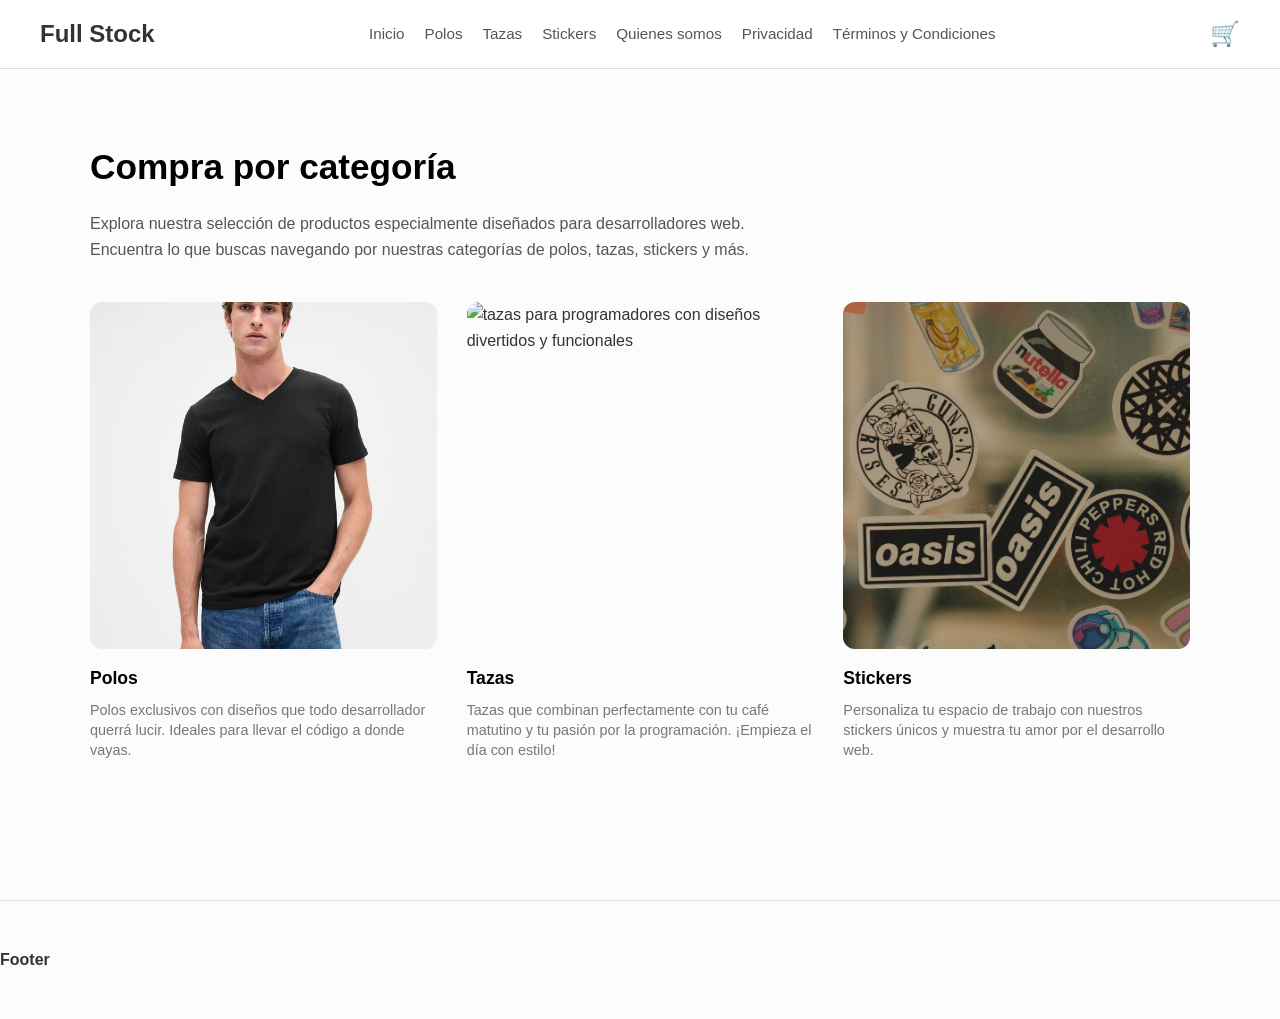
==== Index.html @ b8bf35be "Add initial HTML structure, styles, and images for the Full Stock homepage" ====
<!DOCTYPE html>
<html lang="es">
<head>
    <meta charset="UTF-8">
    <meta name="viewport" content="width=device-width, initial-scale=1.0">
    <title>Inicio - Full Stock</title>
    <link rel="stylesheet" href="Styles.css">
</head>
<body>

    <header>
        <div class="logo-container">
            <a href="index.html" class="logo">Full Stock</a>
        </div>

        <nav>
            <ul>
                <li><a href="index.html">Inicio</a></li>
                <li><a href="#polos">Polos</a></li>
                <li><a href="#tazas">Tazas</a></li>
                <li><a href="#stickers">Stickers</a></li>
                <li><a href="quienes-somos.html">Quienes somos</a></li>
                <li><a href="privacidad.html">Privacidad</a></li>
                <li><a href="terminos.html">Términos y Condiciones</a></li>
            </ul>
        </nav>

        <div class="cart-container">
            <a href="#" class="cart-link" aria-label="Ver carrito">
                <span class="cart-icon">🛒</span>
            </a>
        </div>
    </header>

    <main>
        <section class="categorias" id="categorias-grid">
            <h2>Compra por categoría</h2>
            <p>Explora nuestra selección de productos especialmente diseñados para desarrolladores web.<br>
            Encuentra lo que buscas navegando por nuestras categorías de polos, tazas, stickers y más.</p>
            
            <div class="grid-categorias">
                <article class="tarjeta-categoria" id="polos">
                    <div class="imagen-contenedor">
                        <img src="img/polos.jpg" alt="Polos exclusivos para desarrolladores">
                    </div>
                    <div class="texto-contenedor">
                        <h3>Polos</h3>
                        <p>Polos exclusivos con diseños que todo desarrollador querrá lucir. Ideales para llevar el código a donde vayas.</p>
                    </div>
                </article>

                <article class="tarjeta-categoria" id="tazas">
                    <div class="imagen-contenedor">
                        <img src="img/tazas.jpg" alt="tazas para programadores con diseños divertidos y funcionales">
                    </div>
                    <div class="texto-contenedor">
                        <h3>Tazas</h3>
                        <p>Tazas que combinan perfectamente con tu café matutino y tu pasión por la programación. ¡Empieza el día con estilo!</p>
                    </div>
                </article>

                <article class="tarjeta-categoria" id="stickers">
                    <div class="imagen-contenedor">
                        <img src="img/stickers.jpg" alt="Stickers para personalizar tu espacio de trabajo">
                    </div>
                    <div class="texto-contenedor">
                        <h3>Stickers</h3>
                        <p>Personaliza tu espacio de trabajo con nuestros stickers únicos y muestra tu amor por el desarrollo web.</p>
                    </div>
                </article>
            </div>
        </section>
    </main>

    <footer>
        <p>Footer</p>
    </footer>

</body>
</html>
---- Styles.css ----
/* =========================================
   ESTILOS GENERALES
   ========================================= */
body {
    font-family: sans-serif;
    margin: 0;
    padding: 0;
    color: #333;
    line-height: 1.6;
    background-color: #fcfcfc; /* Un fondo muy claro como en la maqueta */
}

/* =========================================
   HEADER (Paso 4 y 5)
   ========================================= */
header {
    padding: 15px 40px;
    border-bottom: 1px solid #ddd;
    /* Criterio de éxito: Flexbox para alinear los tres grupos (Logo, Nav, Carrito) */
    display: flex; 
    justify-content: space-between; /* Envía los elementos a los extremos */
    align-items: center; /* Los centra verticalmente */
    background-color: #fff;
}

header .logo-container .logo {
    font-weight: bold;
    color: #333;
    text-decoration: none;
    font-size: 1.5em;
}

header nav ul {
    list-style: none; /* Quita las viñetas de la lista */
    margin: 0;
    padding: 0;
    display: flex; /* Flexbox para poner los enlaces en línea */
    gap: 20px; /* Espacio entre los enlaces */
    align-items: center;
}

header nav a {
    text-decoration: none;
    color: #555;
    font-size: 0.95em;
    transition: color 0.3s ease;
}

header nav a:hover {
    color: #000;
}

header .cart-container .cart-link {
    text-decoration: none;
    color: #333;
}

header .cart-container .cart-icon {
    font-size: 1.5em;
}

/* 
   CONTENIDO PRINCIPAL
   ========================================= */
main {
    max-width: 1100px; /* Limita el ancho para que la lectura sea cómoda */
    margin: 0 auto;
    padding: 40px 20px;
}

/* =========================================
   SECCIÓN DE CATEGORÍAS (Paso 6, 7 y 8)
   ========================================= */

.categorias {
    text-align: left; /* CORRECCIÓN: Alineado a la izquierda como la maqueta */
    margin-bottom: 60px;
}

.categorias h2 {
    font-size: 2.2em;
    margin-bottom: 10px;
    color: #000;
}

.categorias > p {
    color: #555;
    font-size: 1em;
    margin-bottom: 40px;
    max-width: 800px; /* Limita un poco el ancho del párrafo para que se vea como en la imagen */
}

.grid-categorias {
    display: flex;
    flex-wrap: wrap; 
    gap: 30px;
    justify-content: space-between; /* Distribuye el espacio entre las columnas */
}

.tarjeta-categoria {
    flex: 1 1 calc(33.333% - 30px); 
    min-width: 280px; 

    display: flex; 
    flex-direction: column;
}

/* Contenedor con aspect-ratio */
.imagen-contenedor {
    width: 100%;
    aspect-ratio: 1 / 1; /* Proporción cuadrada */
    border-radius: 12px; /* CORRECCIÓN: El borde redondeado va directo en la imagen */
    overflow: hidden;
    margin-bottom: 15px; /* Espacio entre la foto y el título del producto */
}

.imagen-contenedor img {
    width: 100%;
    height: 100%;
    object-fit: cover; 
} 


.texto-contenedor {
    text-align: left;
}

.tarjeta-categoria h3 {
    margin: 0 0 8px 0;
    font-size: 1.1em;
    color: #000;
}

.tarjeta-categoria p {
    margin: 0;
    font-size: 0.9em;
    color: #777;
    line-height: 1.4;
}


footer {
    padding: 30px 0;
    border-top: 1px solid #ddd;
    text-align: left;
    font-weight: bold;
    color: #333;
    margin-top: 40px;
}
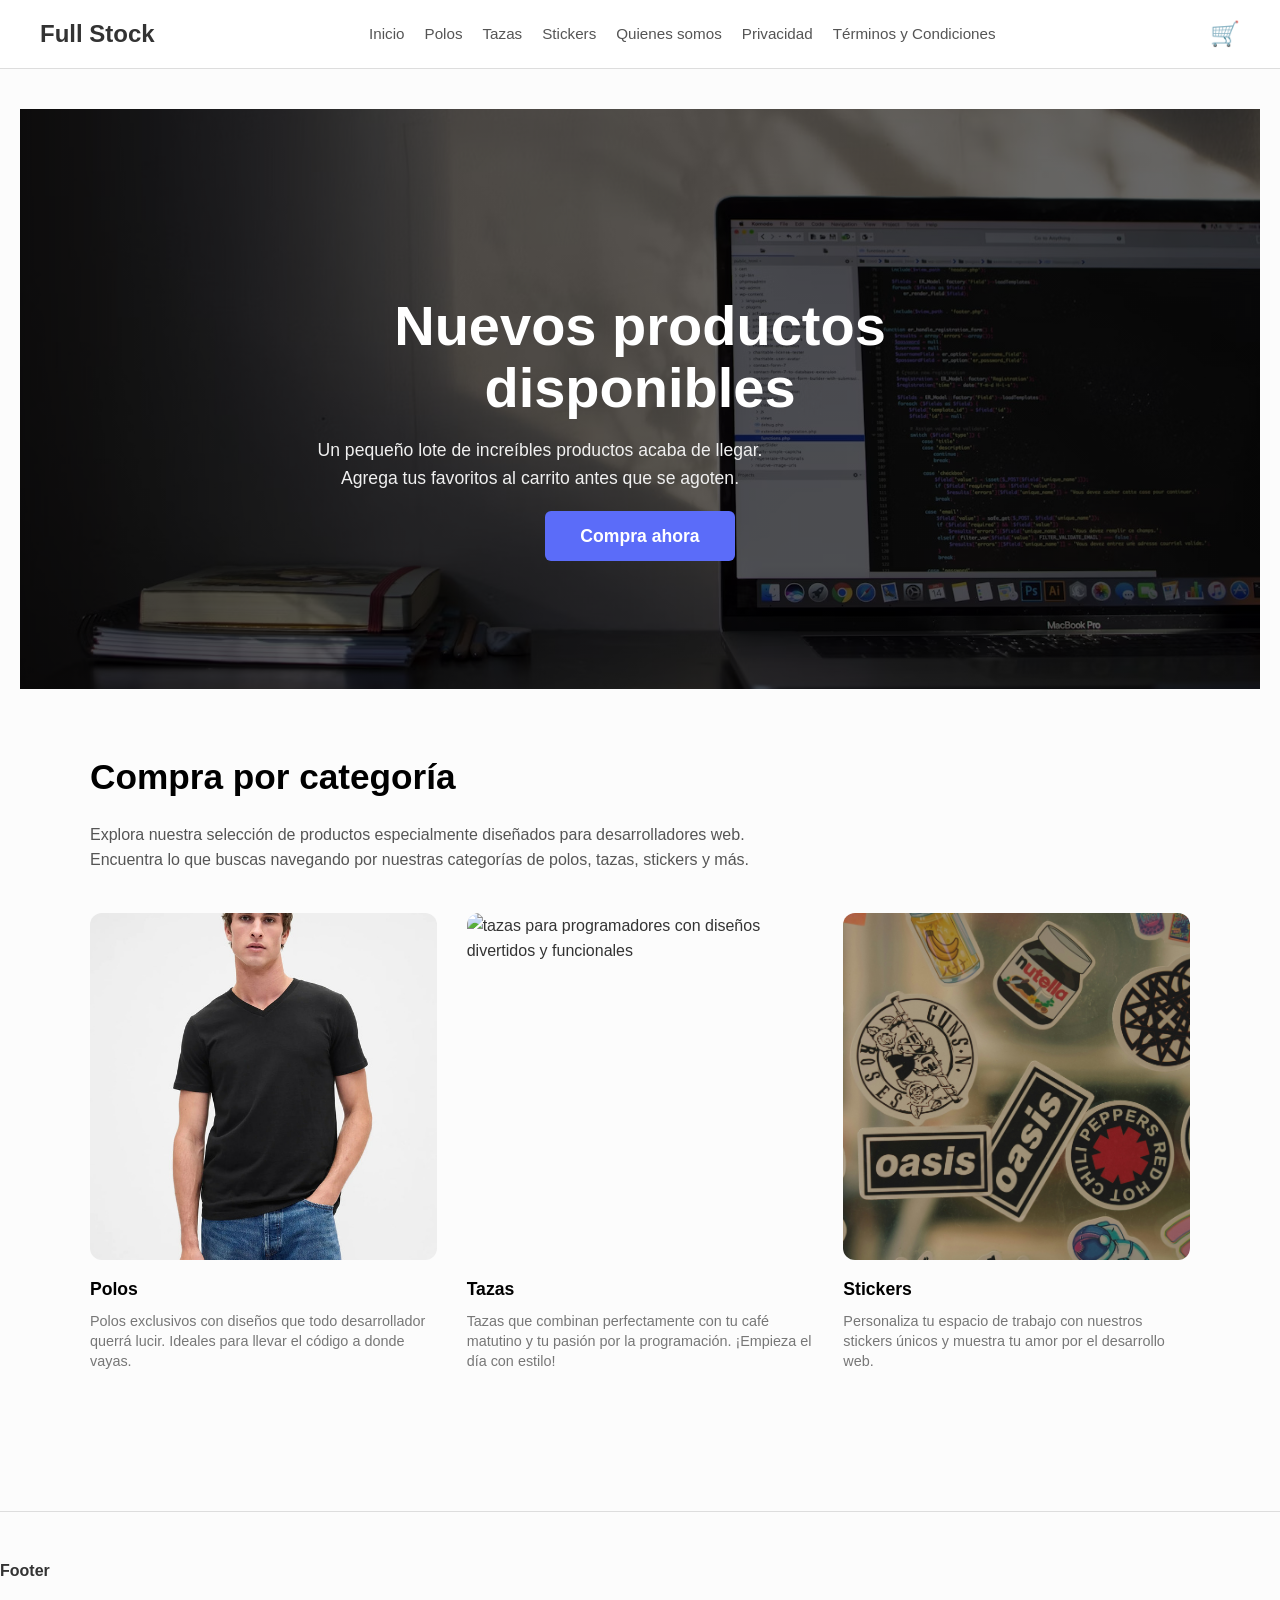
==== commit 3c15b7ac: "Add hero section with content and styles to enhance homepage visibility" ====
--- a/Index.html
+++ b/Index.html
@@ -33,6 +33,15 @@
     </header>
 
     <main>
+        <section class="hero-section">
+            <div class="hero-content">
+                <h1>Nuevos productos disponibles</h1>
+                <p>Un pequeño lote de increíbles productos acaba de llegar.<br>
+                Agrega tus favoritos al carrito antes que se agoten.</p>
+                <a href="#categorias-grid" class="btn-hero">Compra ahora</a>
+            </div>
+        </section>
+
         <section class="categorias" id="categorias-grid">
             <h2>Compra por categoría</h2>
             <p>Explora nuestra selección de productos especialmente diseñados para desarrolladores web.<br>
--- a/Styles.css
+++ b/Styles.css
@@ -63,18 +63,74 @@
    CONTENIDO PRINCIPAL
    ========================================= */
 main {
-    max-width: 1100px; /* Limita el ancho para que la lectura sea cómoda */
+   
     margin: 0 auto;
     padding: 40px 20px;
 }
-
+/* =========================================
+   SECCIÓN HERO
+   ========================================= */
+.hero-section {
+    /* Altura mínima para que se vea amplia como en la imagen */
+    min-height: 60vh; 
+    
+    /* Propiedades de Background: 
+       1. Un gradiente negro semi-transparente para oscurecer la foto
+       2. La foto de fondo (puedes cambiar este enlace por una tuya luego) */
+    background-image: 
+        linear-gradient(rgba(0, 0, 0, 0.6), rgba(0, 0, 0, 0.6)),
+        url('img/hero.jpg');
+    background-size: cover; /* Cubre todo el espacio sin deformarse */
+    background-position: center; /* Centra la imagen */
+    background-repeat: no-repeat;
+    
+    /* Layout con Flexbox para centrar el contenido perfectamente */
+    display: flex;
+    flex-direction: column;
+    justify-content: center;
+    align-items: center;
+    text-align: center;
+    padding: 20px;
+}
+
+.hero-content h1 {
+    color: #ffffff;
+    font-size: 3.5em; /* Un título muy grande */
+    margin-bottom: 15px;
+    max-width: 800px;
+    line-height: 1.1;
+}
+
+.hero-content p {
+    color: #f0f0f0;
+    font-size: 1.1em;
+    margin-bottom: 30px;
+    max-width: 600px;
+}
+
+.btn-hero {
+    background-color: #5b6cf9; /* Azul similar al de la maqueta */
+    color: #ffffff;
+    padding: 15px 35px;
+    border-radius: 6px;
+    text-decoration: none;
+    font-weight: bold;
+    font-size: 1.1em;
+    transition: background-color 0.3s ease;
+}
+
+.btn-hero:hover {
+    background-color: #4857d9; /* Azul un poco más oscuro al pasar el mouse */
+}
 /* =========================================
    SECCIÓN DE CATEGORÍAS (Paso 6, 7 y 8)
    ========================================= */
 
 .categorias {
-    text-align: left; /* CORRECCIÓN: Alineado a la izquierda como la maqueta */
-    margin-bottom: 60px;
+    text-align: left;
+    margin: 60px auto; /* Lo centra horizontalmente */
+    max-width: 1100px; /* Le devuelve el límite de lectura cómodo */
+    padding: 0 20px;
 }
 
 .categorias h2 {
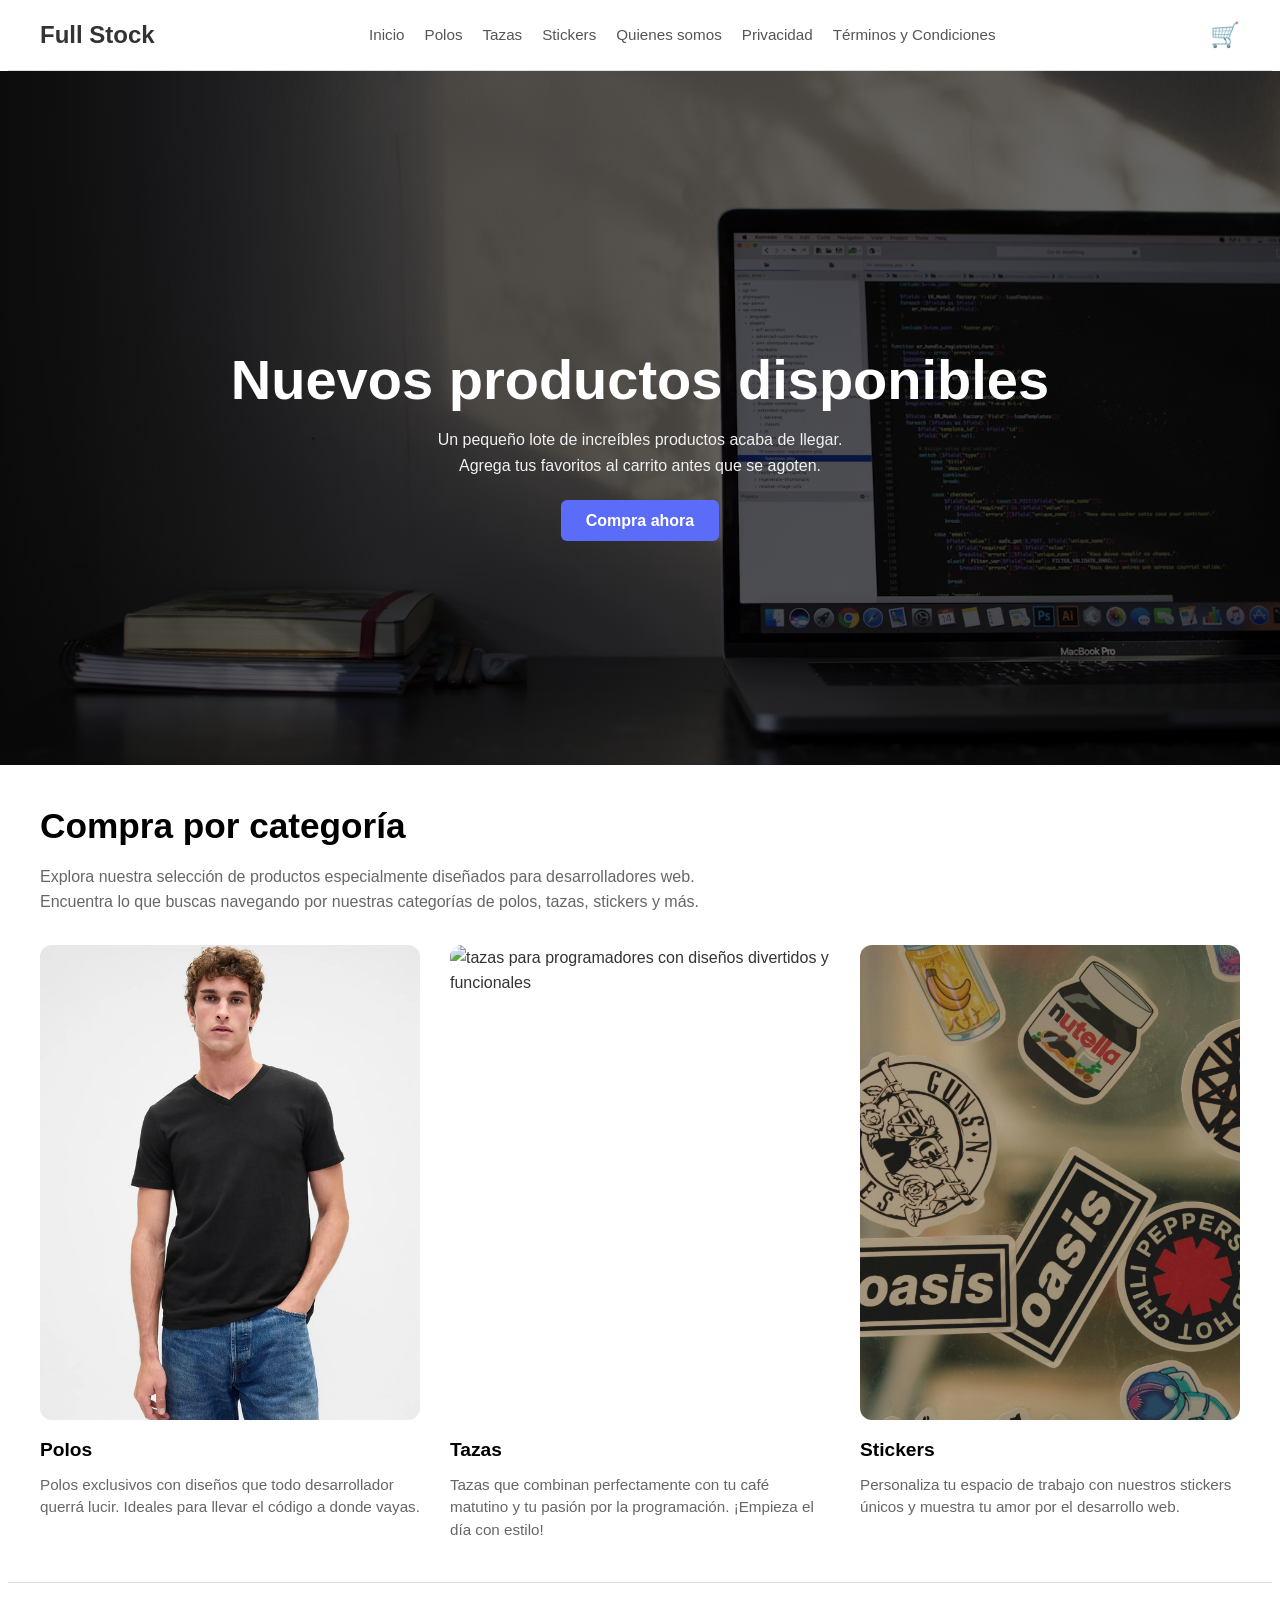
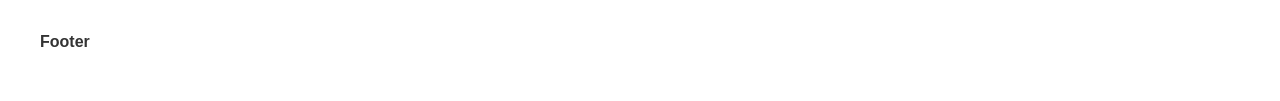
==== commit 1cedf7aa: "Update navigation links to match new page structure and improve accessibility" ====
--- a/Index.html
+++ b/Index.html
@@ -19,9 +19,9 @@
                 <li><a href="#polos">Polos</a></li>
                 <li><a href="#tazas">Tazas</a></li>
                 <li><a href="#stickers">Stickers</a></li>
-                <li><a href="quienes-somos.html">Quienes somos</a></li>
-                <li><a href="privacidad.html">Privacidad</a></li>
-                <li><a href="terminos.html">Términos y Condiciones</a></li>
+                <li><a href="about.html">Quienes somos</a></li>
+                <li><a href="privacy.html">Privacidad</a></li>
+                <li><a href="terms.html">Términos y Condiciones</a></li>
             </ul>
         </nav>
 
--- a/Styles.css
+++ b/Styles.css
@@ -1,5 +1,5 @@
 /* =========================================
-   ESTILOS GENERALES
+   1. ESTILOS BASE (MÓVIL - DEFAULT)
    ========================================= */
 body {
     font-family: sans-serif;
@@ -7,35 +7,43 @@
     padding: 0;
     color: #333;
     line-height: 1.6;
-    background-color: #fcfcfc; /* Un fondo muy claro como en la maqueta */
-}
-
-/* =========================================
-   HEADER (Paso 4 y 5)
-   ========================================= */
+    background-color: #fff;
+}
+
+/* Padding base para los contenedores en móvil */
+header, .hero-section, .categorias, footer {
+    padding-left: 1rem;
+    padding-right: 1rem;
+}
+
+/* === HEADER === */
 header {
-    padding: 15px 40px;
+    padding-top: 1rem;
+    padding-bottom: 1rem;
     border-bottom: 1px solid #ddd;
-    /* Criterio de éxito: Flexbox para alinear los tres grupos (Logo, Nav, Carrito) */
     display: flex; 
-    justify-content: space-between; /* Envía los elementos a los extremos */
-    align-items: center; /* Los centra verticalmente */
-    background-color: #fff;
-}
-
-header .logo-container .logo {
+    justify-content: space-between; 
+    align-items: center; 
+}
+
+header .logo {
     font-weight: bold;
     color: #333;
     text-decoration: none;
     font-size: 1.5em;
 }
 
+/* Instrucción: Barra de navegación oculta por ahora */
+header nav {
+    display: none; 
+}
+
 header nav ul {
-    list-style: none; /* Quita las viñetas de la lista */
+    list-style: none; 
     margin: 0;
     padding: 0;
-    display: flex; /* Flexbox para poner los enlaces en línea */
-    gap: 20px; /* Espacio entre los enlaces */
+    display: flex; 
+    gap: 20px; 
     align-items: center;
 }
 
@@ -46,160 +54,165 @@
     transition: color 0.3s ease;
 }
 
-header nav a:hover {
-    color: #000;
-}
-
-header .cart-container .cart-link {
-    text-decoration: none;
-    color: #333;
-}
-
-header .cart-container .cart-icon {
-    font-size: 1.5em;
-}
-
-/* 
-   CONTENIDO PRINCIPAL
-   ========================================= */
-main {
-   
-    margin: 0 auto;
-    padding: 40px 20px;
-}
-/* =========================================
-   SECCIÓN HERO
-   ========================================= */
+header nav a:hover { color: #000; }
+header .cart-link { text-decoration: none; color: #333; }
+header .cart-icon { font-size: 1.5em; }
+
+/* === SECCIÓN HERO === */
 .hero-section {
-    /* Altura mínima para que se vea amplia como en la imagen */
-    min-height: 60vh; 
-    
-    /* Propiedades de Background: 
-       1. Un gradiente negro semi-transparente para oscurecer la foto
-       2. La foto de fondo (puedes cambiar este enlace por una tuya luego) */
+    min-height: 70vh; /* Un poco más alto en móvil para que luzca bien */
     background-image: 
         linear-gradient(rgba(0, 0, 0, 0.6), rgba(0, 0, 0, 0.6)),
-        url('img/hero.jpg');
-    background-size: cover; /* Cubre todo el espacio sin deformarse */
-    background-position: center; /* Centra la imagen */
-    background-repeat: no-repeat;
-    
-    /* Layout con Flexbox para centrar el contenido perfectamente */
+        url('img/hero.jpg'); /* Asegúrate de que tu ruta sea correcta */
+    background-size: cover; 
+    background-position: center; 
     display: flex;
     flex-direction: column;
     justify-content: center;
     align-items: center;
     text-align: center;
-    padding: 20px;
+    padding-top: 2rem;
+    padding-bottom: 2rem;
 }
 
 .hero-content h1 {
     color: #ffffff;
-    font-size: 3.5em; /* Un título muy grande */
+    font-size: 2.2em; /* Tamaño móvil */
+    line-height: 1.2; /* Alto de línea móvil */
     margin-bottom: 15px;
-    max-width: 800px;
-    line-height: 1.1;
 }
 
 .hero-content p {
     color: #f0f0f0;
-    font-size: 1.1em;
+    font-size: 1em;
     margin-bottom: 30px;
-    max-width: 600px;
 }
 
 .btn-hero {
-    background-color: #5b6cf9; /* Azul similar al de la maqueta */
+    background-color: #5b6cf9; 
     color: #ffffff;
-    padding: 15px 35px;
+    padding: 12px 25px;
     border-radius: 6px;
     text-decoration: none;
     font-weight: bold;
-    font-size: 1.1em;
-    transition: background-color 0.3s ease;
-}
-
-.btn-hero:hover {
-    background-color: #4857d9; /* Azul un poco más oscuro al pasar el mouse */
-}
-/* =========================================
-   SECCIÓN DE CATEGORÍAS (Paso 6, 7 y 8)
-   ========================================= */
-
+}
+
+/* === CATEGORÍAS === */
 .categorias {
-    text-align: left;
-    margin: 60px auto; /* Lo centra horizontalmente */
-    max-width: 1100px; /* Le devuelve el límite de lectura cómodo */
-    padding: 0 20px;
+    margin-top: 40px;
+    margin-bottom: 40px;
 }
 
 .categorias h2 {
-    font-size: 2.2em;
+    font-size: 1.8em; /* Tamaño móvil */
+    line-height: 1.2;
     margin-bottom: 10px;
     color: #000;
 }
 
 .categorias > p {
-    color: #555;
+    color: #666;
     font-size: 1em;
-    margin-bottom: 40px;
-    max-width: 800px; /* Limita un poco el ancho del párrafo para que se vea como en la imagen */
+    margin-bottom: 30px;
 }
 
 .grid-categorias {
     display: flex;
-    flex-wrap: wrap; 
+    flex-direction: column; /* Instrucción: Lista en dirección vertical */
     gap: 30px;
-    justify-content: space-between; /* Distribuye el espacio entre las columnas */
 }
 
 .tarjeta-categoria {
-    flex: 1 1 calc(33.333% - 30px); 
-    min-width: 280px; 
-
     display: flex; 
     flex-direction: column;
-}
-
-/* Contenedor con aspect-ratio */
+    text-align: left;
+}
+
 .imagen-contenedor {
     width: 100%;
-    aspect-ratio: 1 / 1; /* Proporción cuadrada */
-    border-radius: 12px; /* CORRECCIÓN: El borde redondeado va directo en la imagen */
+    aspect-ratio: 1 / 1; /* Instrucción: Ratio 1x1 en móvil */
+    border-radius: 12px; 
     overflow: hidden;
-    margin-bottom: 15px; /* Espacio entre la foto y el título del producto */
+    margin-bottom: 15px; 
 }
 
 .imagen-contenedor img {
     width: 100%;
     height: 100%;
     object-fit: cover; 
-} 
-
-
-.texto-contenedor {
-    text-align: left;
-}
-
-.tarjeta-categoria h3 {
-    margin: 0 0 8px 0;
-    font-size: 1.1em;
-    color: #000;
-}
-
-.tarjeta-categoria p {
-    margin: 0;
-    font-size: 0.9em;
-    color: #777;
-    line-height: 1.4;
-}
-
-
+}
+
+.tarjeta-categoria h3 { margin: 0 0 8px 0; font-size: 1.2em; color: #000; }
+.tarjeta-categoria p { margin: 0; font-size: 0.95em; color: #666; line-height: 1.5; }
+
+/* === FOOTER === */
 footer {
-    padding: 30px 0;
+    padding-top: 30px;
+    padding-bottom: 30px;
     border-top: 1px solid #ddd;
-    text-align: left;
     font-weight: bold;
     color: #333;
-    margin-top: 40px;
+}
+
+
+/* =========================================
+   2. PANTALLAS MEDIANAS EN ADELANTE (Tablets)
+   ========================================= */
+@media (min-width: 40rem) { /* 40rem = 640px */
+    
+    /* Instrucción: Se incrementa el padding a 1.5rem */
+    header, .hero-section, .categorias, footer {
+        padding-left: 1.5rem;
+        padding-right: 1.5rem;
+    }
+
+    /* Instrucción: Barra de navegación visible */
+    header nav {
+        display: block; 
+    }
+
+    /* Instrucción: Modifican su tamaño y alto de línea */
+    .hero-content h1 {
+        font-size: 3.5em; 
+        line-height: 1.1;
+    }
+    
+    .categorias h2 {
+        font-size: 2.2em;
+    }
+
+    /* Instrucción: Lista de categorías en dirección horizontal */
+    .grid-categorias {
+        flex-direction: row; 
+        justify-content: space-between;
+    }
+
+    .tarjeta-categoria {
+        flex: 1 1 calc(33.333% - 20px); /* Ocupan un tercio del ancho */
+    }
+
+    /* Instrucción: Ratio de aspecto de 4 x 5 */
+    .imagen-contenedor {
+        aspect-ratio: 4 / 5; 
+    }
+}
+
+
+/* =========================================
+   3. PANTALLAS GRANDES EN ADELANTE (Computadoras)
+   ========================================= */
+@media (min-width: 64rem) { /* 64rem = 1024px */
+    
+    /* Instrucción: Se incrementa el padding a 2rem */
+    header, .hero-section, .categorias, footer {
+        padding-left: 2rem;
+        padding-right: 2rem;
+    }
+
+    /* Opcional pero recomendado: Centrar el contenido para que no se estire infinito en monitores gigantes */
+    header, .categorias, footer {
+        max-width: 1200px;
+        margin-left: auto;
+        margin-right: auto;
+    }
 }
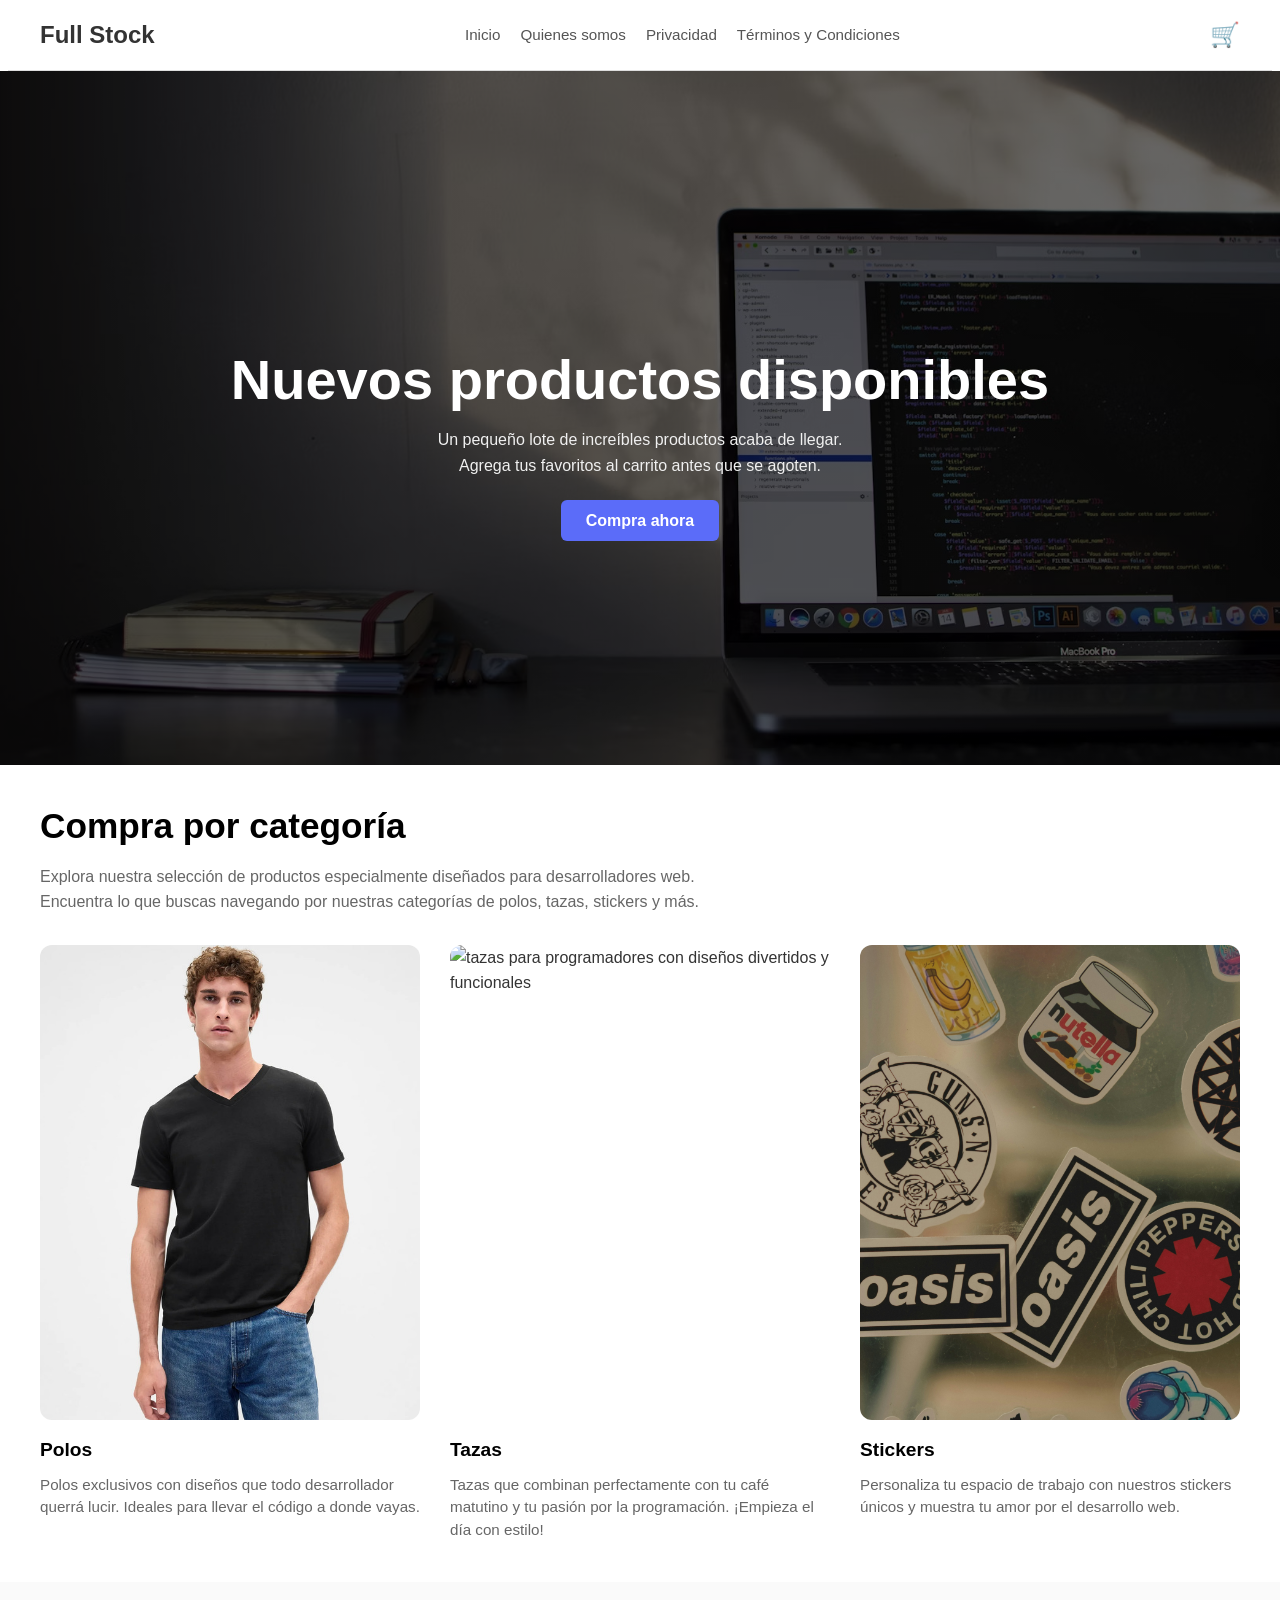
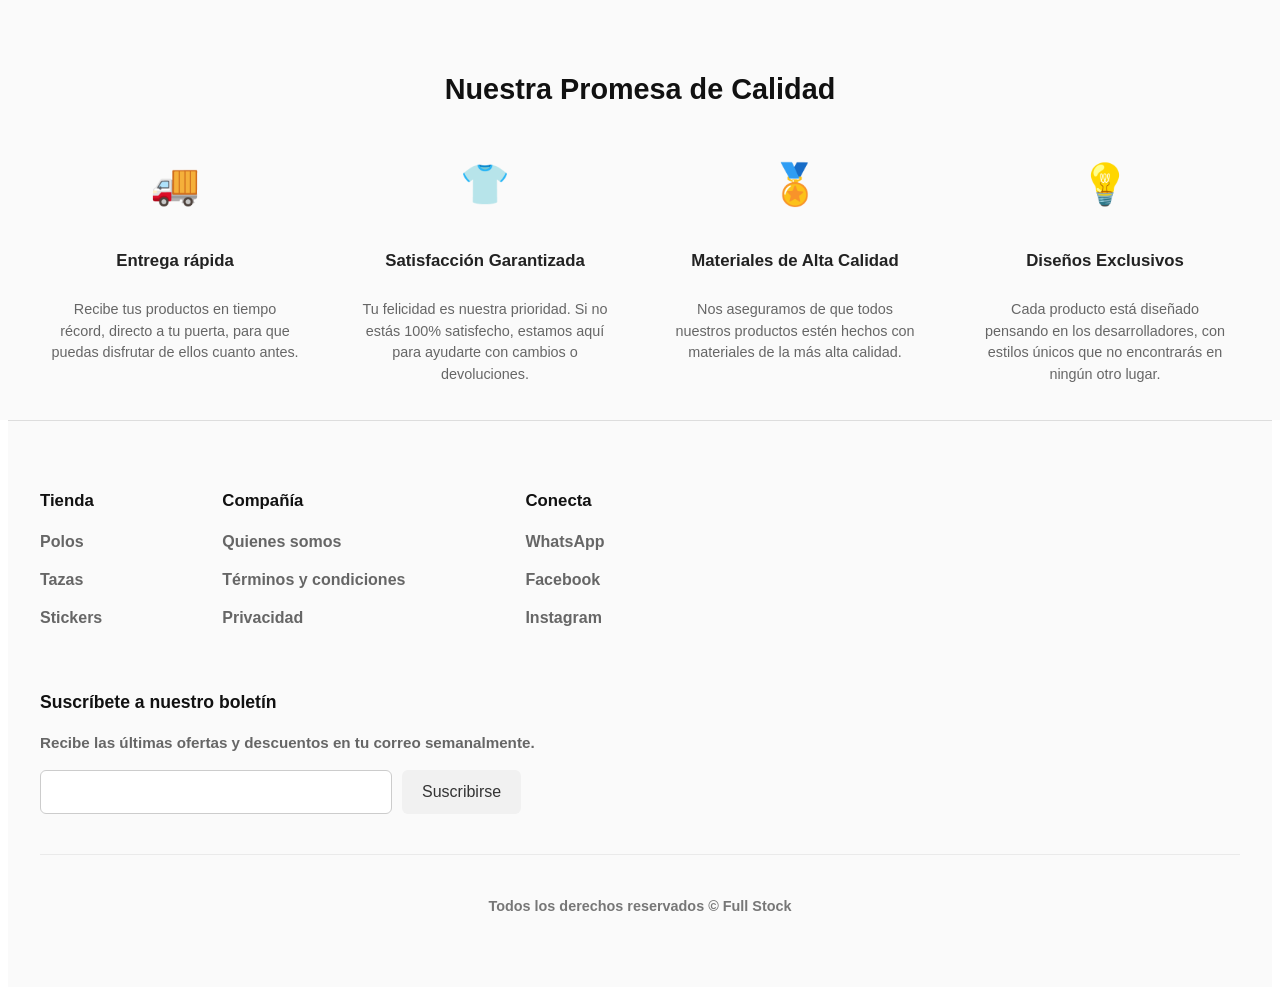
==== commit 882d7af0: "Refactor header and footer structure across multiple pages, enhancing navigation and adding a qualit" ====
--- a/Index.html
+++ b/Index.html
@@ -7,24 +7,18 @@
     <link rel="stylesheet" href="Styles.css">
 </head>
 <body>
-
-    <header>
+<header>
         <div class="logo-container">
             <a href="index.html" class="logo">Full Stock</a>
         </div>
-
         <nav>
             <ul>
                 <li><a href="index.html">Inicio</a></li>
-                <li><a href="#polos">Polos</a></li>
-                <li><a href="#tazas">Tazas</a></li>
-                <li><a href="#stickers">Stickers</a></li>
                 <li><a href="about.html">Quienes somos</a></li>
                 <li><a href="privacy.html">Privacidad</a></li>
                 <li><a href="terms.html">Términos y Condiciones</a></li>
             </ul>
         </nav>
-
         <div class="cart-container">
             <a href="#" class="cart-link" aria-label="Ver carrito">
                 <span class="cart-icon">🛒</span>
@@ -81,8 +75,82 @@
         </section>
     </main>
 
-    <footer>
-        <p>Footer</p>
+    <section class="promesa-calidad">
+        <div class="promesa-contenedor">
+            <h2>Nuestra Promesa de Calidad</h2>
+            
+            <div class="grid-promesas">
+                <article class="promesa-item">
+                    <div class="icono">🚚</div>
+                    <h3>Entrega rápida</h3>
+                    <p>Recibe tus productos en tiempo récord, directo a tu puerta, para que puedas disfrutar de ellos cuanto antes.</p>
+                </article>
+                
+                <article class="promesa-item">
+                    <div class="icono">👕</div>
+                    <h3>Satisfacción Garantizada</h3>
+                    <p>Tu felicidad es nuestra prioridad. Si no estás 100% satisfecho, estamos aquí para ayudarte con cambios o devoluciones.</p>
+                </article>
+                
+                <article class="promesa-item">
+                    <div class="icono">🏅</div>
+                    <h3>Materiales de Alta Calidad</h3>
+                    <p>Nos aseguramos de que todos nuestros productos estén hechos con materiales de la más alta calidad.</p>
+                </article>
+                
+                <article class="promesa-item">
+                    <div class="icono">💡</div>
+                    <h3>Diseños Exclusivos</h3>
+                    <p>Cada producto está diseñado pensando en los desarrolladores, con estilos únicos que no encontrarás en ningún otro lugar.</p>
+                </article>
+            </div>
+        </div>
+    </section>
+
+  <footer>
+        <div class="footer-contenedor">
+            <div class="footer-enlaces">
+                <div class="columna-footer">
+                    <h3>Tienda</h3>
+                    <ul>
+                        <li><a href="index.html#polos">Polos</a></li>
+                        <li><a href="index.html#tazas">Tazas</a></li>
+                        <li><a href="index.html#stickers">Stickers</a></li>
+                    </ul>
+                </div>
+                
+                <div class="columna-footer">
+                    <h3>Compañía</h3>
+                    <ul>
+                        <li><a href="about.html">Quienes somos</a></li>
+                        <li><a href="terms.html">Términos y condiciones</a></li>
+                        <li><a href="privacy.html">Privacidad</a></li>
+                    </ul>
+                </div>
+
+                <div class="columna-footer">
+                    <h3>Conecta</h3>
+                    <ul>
+                        <li><a href="https://wa.me/" target="_blank">WhatsApp</a></li>
+                        <li><a href="https://www.facebook.com/" target="_blank">Facebook</a></li>
+                        <li><a href="https://www.instagram.com/" target="_blank">Instagram</a></li>
+                    </ul>
+                </div>
+            </div>
+
+            <div class="footer-boletin">
+                <h3>Suscríbete a nuestro boletín</h3>
+                <p>Recibe las últimas ofertas y descuentos en tu correo semanalmente.</p>
+                <form class="formulario-suscripcion">
+                    <label for="email-boletin" class="sr-only">Correo electrónico</label>
+                    <input type="email" id="email-boletin" required>
+                    <button type="submit">Suscribirse</button>
+                </form>
+            </div>
+        </div>
+        <div class="footer-derechos">
+            <p>Todos los derechos reservados &copy; Full Stock</p>
+        </div>
     </footer>
 
 </body>
--- a/Styles.css
+++ b/Styles.css
@@ -1,3 +1,54 @@
+
+/* =========================================
+   NUESTRA PROMESA DE CALIDAD
+   ========================================= */
+.promesa-calidad {
+    background-color: #fafafa; /* Mismo fondo del footer para que se unan visualmente */
+    padding: 60px 20px 20px 20px;
+    text-align: center;
+}
+
+.promesa-contenedor {
+    max-width: 1200px;
+    margin: 0 auto;
+}
+
+.promesa-calidad h2 {
+    font-size: 1.8em;
+    margin-bottom: 40px;
+    color: #111;
+}
+
+.grid-promesas {
+    display: flex;
+    flex-direction: column; /* Móvil: Apilados verticalmente */
+    gap: 40px;
+}
+
+.promesa-item {
+    display: flex;
+    flex-direction: column;
+    align-items: center;
+}
+
+.promesa-item .icono {
+    font-size: 2.5em; /* Tamaño grande para el ícono */
+    margin-bottom: 15px;
+}
+
+.promesa-item h3 {
+    font-size: 1.05em;
+    color: #222;
+    margin-bottom: 10px;
+}
+
+.promesa-item p {
+    font-size: 0.9em;
+    color: #666;
+    line-height: 1.5;
+    max-width: 250px; /* Evita que el texto sea muy ancho */
+}
+
 /* =========================================
    1. ESTILOS BASE (MÓVIL - DEFAULT)
    ========================================= */
@@ -160,6 +211,15 @@
    ========================================= */
 @media (min-width: 40rem) { /* 40rem = 640px */
     
+    .grid-promesas {
+        flex-direction: row;
+        flex-wrap: wrap;
+        justify-content: center;
+    }
+    
+    .promesa-item {
+        flex: 1 1 calc(50% - 40px); /* 2 columnas en Tablet */
+    }
     /* Instrucción: Se incrementa el padding a 1.5rem */
     header, .hero-section, .categorias, footer {
         padding-left: 1.5rem;
@@ -202,6 +262,10 @@
    3. PANTALLAS GRANDES EN ADELANTE (Computadoras)
    ========================================= */
 @media (min-width: 64rem) { /* 64rem = 1024px */
+
+    .promesa-item {
+        flex: 1; /* 4 columnas (todos en una fila) en Desktop */
+    }
     
     /* Instrucción: Se incrementa el padding a 2rem */
     header, .hero-section, .categorias, footer {
@@ -215,4 +279,186 @@
         margin-left: auto;
         margin-right: auto;
     }
+}
+
+
+/* Criterio de Éxito: Esto oculta visualmente el <label> pero los lectores 
+   de pantalla para personas con discapacidad visual sí lo leerán. */
+.sr-only {
+    position: absolute;
+    width: 1px;
+    height: 1px;
+    padding: 0;
+    margin: -1px;
+    overflow: hidden;
+    clip: rect(0, 0, 0, 0);
+    white-space: nowrap;
+    border-width: 0;
+}
+
+/* =========================================
+   4. FOOTER - ESTILOS BASE (Móvil First)
+   ========================================= */
+footer {
+    background-color: #fafafa; /* Fondo sutilmente grisáceo/blanco */
+    padding-top: 50px;
+}
+
+.footer-contenedor {
+    display: flex;
+    flex-direction: column;
+    gap: 40px; /* Separación vertical entre los enlaces y el boletín */
+}
+
+/* --- Columnas de Enlaces --- */
+.footer-enlaces {
+    display: flex;
+    flex-direction: column;
+    gap: 30px;
+}
+
+.columna-footer h3 {
+    font-size: 1.05em;
+    color: #111;
+    margin-bottom: 15px;
+}
+
+.columna-footer ul {
+    list-style: none;
+    padding: 0;
+    margin: 0;
+    display: flex;
+    flex-direction: column;
+    gap: 12px; /* Separación entre cada enlace */
+}
+
+.columna-footer a {
+    text-decoration: none;
+    color: #666;
+    transition: color 0.3s ease;
+}
+
+.columna-footer a:hover {
+    color: #000;
+}
+
+/* --- Boletín y Formulario --- */
+.footer-boletin h3 {
+    font-size: 1.1em;
+    color: #111;
+    margin-bottom: 10px;
+}
+
+.footer-boletin p {
+    color: #666;
+    font-size: 0.95em;
+    margin-bottom: 15px;
+    max-width: 500px;
+}
+
+.formulario-suscripcion {
+    display: flex;
+    flex-direction: column; /* En celular, el botón va debajo del input */
+    gap: 10px;
+}
+
+.formulario-suscripcion input {
+    padding: 12px 15px;
+    border: 1px solid #ccc;
+    border-radius: 6px;
+    font-size: 1em;
+    outline: none;
+    font-family: inherit;
+}
+
+.formulario-suscripcion input:focus {
+    border-color: #777; /* Cambia de color sutilmente al hacer clic */
+}
+
+.formulario-suscripcion button {
+    padding: 12px 20px;
+    background-color: #f1f1f1; /* Botón gris claro como en la referencia */
+    color: #333;
+    border: none;
+    border-radius: 6px;
+    font-size: 1em;
+    cursor: pointer;
+    font-family: inherit;
+    transition: background-color 0.3s ease;
+}
+
+.formulario-suscripcion button:hover {
+    background-color: #e2e2e2; /* Se oscurece un poco al pasar el mouse */
+}
+
+/* --- Derechos de Autor --- */
+.footer-derechos {
+    margin-top: 40px;
+    padding: 25px 0;
+    border-top: 1px solid #eaeaea;
+    text-align: center;
+    color: #777;
+    font-size: 0.9em;
+}
+
+
+
+/* Tablets (>= 640px) */
+@media (min-width: 40rem) {
+    .footer-enlaces {
+        flex-direction: row; /* Las columnas se ponen lado a lado */
+        gap: 80px; /* Separación horizontal entre columnas */
+    }
+
+    .formulario-suscripcion {
+        flex-direction: row; /* El botón se pone al lado del input */
+    }
+
+    .formulario-suscripcion input {
+        width: 320px; /* Le damos un ancho fijo al input para que no estire de más */
+    }
+}
+
+/* Computadoras (>= 1024px) */
+@media (min-width: 64rem) {
+    .footer-enlaces {
+        gap: 120px; /* Aumentamos el espacio entre columnas para aprovechar la pantalla grande */
+    }
+}
+
+/* =========================================
+   ESTILOS PARA PÁGINAS DE TEXTO (Legales, Quienes Somos)
+   ========================================= */
+.contenido-texto {
+    max-width: 800px; /* Limita el ancho para una lectura cómoda */
+    margin: 60px auto; /* Lo centra en la pantalla */
+    padding: 0 20px;
+}
+
+.contenido-texto h1 {
+    font-size: 2.5em;
+    margin-bottom: 20px;
+    color: #111;
+}
+
+.contenido-texto h2 {
+    font-size: 1.5em;
+    margin-top: 40px;
+    margin-bottom: 15px;
+    color: #222;
+}
+
+.contenido-texto p, .contenido-texto ul {
+    font-size: 1.05em;
+    color: #444;
+    margin-bottom: 20px;
+}
+
+.contenido-texto li {
+    margin-bottom: 10px;
+}
+
+.contenido-texto a {
+    color: #5b6cf9;
+    text-decoration: underline;
 }
